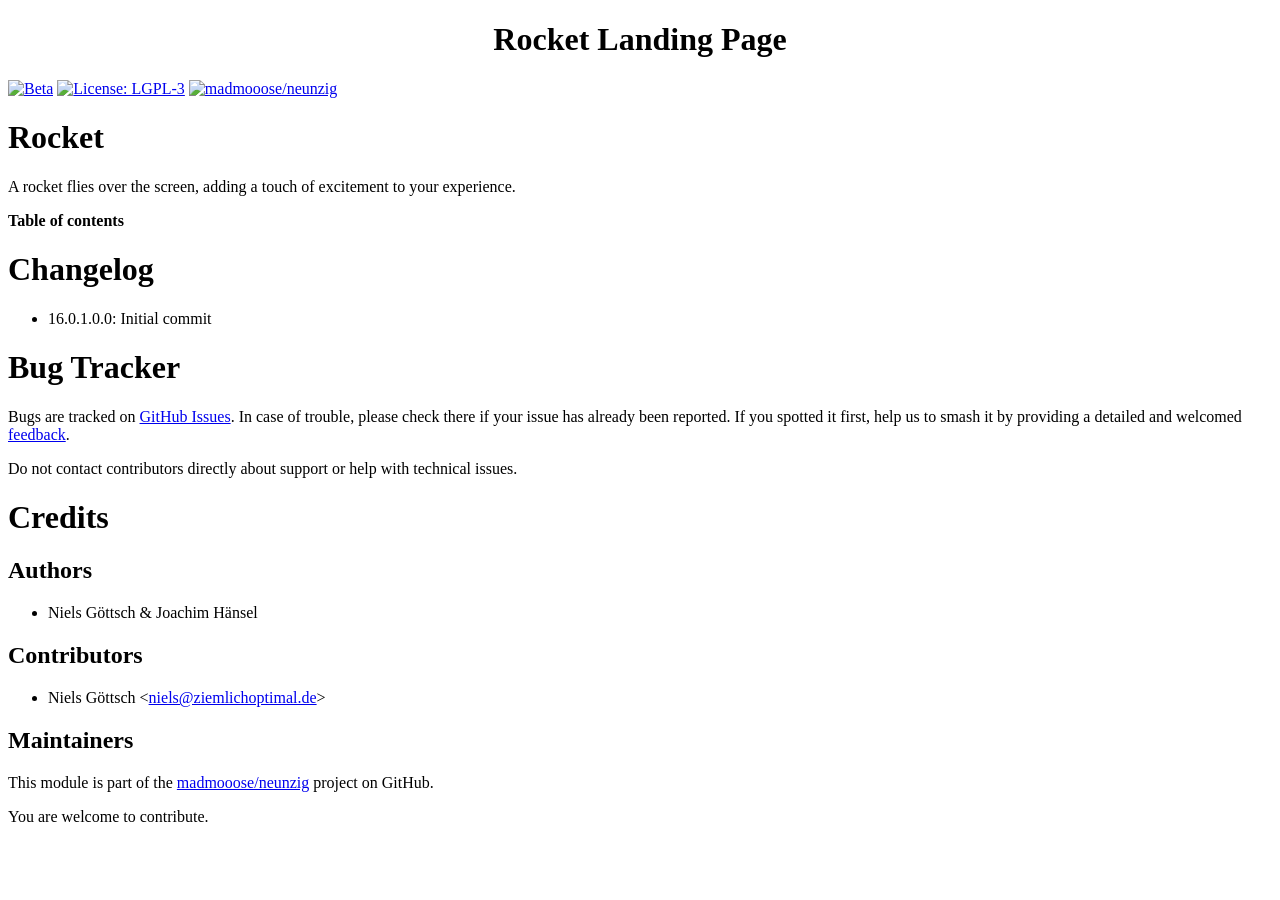
==== rocket/static/description/index.html @ 1a5b2cb6 "apply pre-commits" ====
<!DOCTYPE html PUBLIC "-//W3C//DTD XHTML 1.0 Transitional//EN" "http://www.w3.org/TR/xhtml1/DTD/xhtml1-transitional.dtd">
<html xmlns="http://www.w3.org/1999/xhtml" xml:lang="en" lang="en">
<head>
<meta http-equiv="Content-Type" content="text/html; charset=utf-8" />
<meta name="generator" content="Docutils: https://docutils.sourceforge.io/" />
<title>Rocket Landing Page</title>
<style type="text/css">

/*
:Author: David Goodger (goodger@python.org)
:Id: $Id: html4css1.css 9511 2024-01-13 09:50:07Z milde $
:Copyright: This stylesheet has been placed in the public domain.

Default cascading style sheet for the HTML output of Docutils.
Despite the name, some widely supported CSS2 features are used.

See https://docutils.sourceforge.io/docs/howto/html-stylesheets.html for how to
customize this style sheet.
*/

/* used to remove borders from tables and images */
.borderless, table.borderless td, table.borderless th {
  border: 0 }

table.borderless td, table.borderless th {
  /* Override padding for "table.docutils td" with "! important".
     The right padding separates the table cells. */
  padding: 0 0.5em 0 0 ! important }

.first {
  /* Override more specific margin styles with "! important". */
  margin-top: 0 ! important }

.last, .with-subtitle {
  margin-bottom: 0 ! important }

.hidden {
  display: none }

.subscript {
  vertical-align: sub;
  font-size: smaller }

.superscript {
  vertical-align: super;
  font-size: smaller }

a.toc-backref {
  text-decoration: none ;
  color: black }

blockquote.epigraph {
  margin: 2em 5em ; }

dl.docutils dd {
  margin-bottom: 0.5em }

object[type="image/svg+xml"], object[type="application/x-shockwave-flash"] {
  overflow: hidden;
}

/* Uncomment (and remove this text!) to get bold-faced definition list terms
dl.docutils dt {
  font-weight: bold }
*/

div.abstract {
  margin: 2em 5em }

div.abstract p.topic-title {
  font-weight: bold ;
  text-align: center }

div.admonition, div.attention, div.caution, div.danger, div.error,
div.hint, div.important, div.note, div.tip, div.warning {
  margin: 2em ;
  border: medium outset ;
  padding: 1em }

div.admonition p.admonition-title, div.hint p.admonition-title,
div.important p.admonition-title, div.note p.admonition-title,
div.tip p.admonition-title {
  font-weight: bold ;
  font-family: sans-serif }

div.attention p.admonition-title, div.caution p.admonition-title,
div.danger p.admonition-title, div.error p.admonition-title,
div.warning p.admonition-title, .code .error {
  color: red ;
  font-weight: bold ;
  font-family: sans-serif }

/* Uncomment (and remove this text!) to get reduced vertical space in
   compound paragraphs.
div.compound .compound-first, div.compound .compound-middle {
  margin-bottom: 0.5em }

div.compound .compound-last, div.compound .compound-middle {
  margin-top: 0.5em }
*/

div.dedication {
  margin: 2em 5em ;
  text-align: center ;
  font-style: italic }

div.dedication p.topic-title {
  font-weight: bold ;
  font-style: normal }

div.figure {
  margin-left: 2em ;
  margin-right: 2em }

div.footer, div.header {
  clear: both;
  font-size: smaller }

div.line-block {
  display: block ;
  margin-top: 1em ;
  margin-bottom: 1em }

div.line-block div.line-block {
  margin-top: 0 ;
  margin-bottom: 0 ;
  margin-left: 1.5em }

div.sidebar {
  margin: 0 0 0.5em 1em ;
  border: medium outset ;
  padding: 1em ;
  background-color: #ffffee ;
  width: 40% ;
  float: right ;
  clear: right }

div.sidebar p.rubric {
  font-family: sans-serif ;
  font-size: medium }

div.system-messages {
  margin: 5em }

div.system-messages h1 {
  color: red }

div.system-message {
  border: medium outset ;
  padding: 1em }

div.system-message p.system-message-title {
  color: red ;
  font-weight: bold }

div.topic {
  margin: 2em }

h1.section-subtitle, h2.section-subtitle, h3.section-subtitle,
h4.section-subtitle, h5.section-subtitle, h6.section-subtitle {
  margin-top: 0.4em }

h1.title {
  text-align: center }

h2.subtitle {
  text-align: center }

hr.docutils {
  width: 75% }

img.align-left, .figure.align-left, object.align-left, table.align-left {
  clear: left ;
  float: left ;
  margin-right: 1em }

img.align-right, .figure.align-right, object.align-right, table.align-right {
  clear: right ;
  float: right ;
  margin-left: 1em }

img.align-center, .figure.align-center, object.align-center {
  display: block;
  margin-left: auto;
  margin-right: auto;
}

table.align-center {
  margin-left: auto;
  margin-right: auto;
}

.align-left {
  text-align: left }

.align-center {
  clear: both ;
  text-align: center }

.align-right {
  text-align: right }

/* reset inner alignment in figures */
div.align-right {
  text-align: inherit }

/* div.align-center * { */
/*   text-align: left } */

.align-top    {
  vertical-align: top }

.align-middle {
  vertical-align: middle }

.align-bottom {
  vertical-align: bottom }

ol.simple, ul.simple {
  margin-bottom: 1em }

ol.arabic {
  list-style: decimal }

ol.loweralpha {
  list-style: lower-alpha }

ol.upperalpha {
  list-style: upper-alpha }

ol.lowerroman {
  list-style: lower-roman }

ol.upperroman {
  list-style: upper-roman }

p.attribution {
  text-align: right ;
  margin-left: 50% }

p.caption {
  font-style: italic }

p.credits {
  font-style: italic ;
  font-size: smaller }

p.label {
  white-space: nowrap }

p.rubric {
  font-weight: bold ;
  font-size: larger ;
  color: maroon ;
  text-align: center }

p.sidebar-title {
  font-family: sans-serif ;
  font-weight: bold ;
  font-size: larger }

p.sidebar-subtitle {
  font-family: sans-serif ;
  font-weight: bold }

p.topic-title {
  font-weight: bold }

pre.address {
  margin-bottom: 0 ;
  margin-top: 0 ;
  font: inherit }

pre.literal-block, pre.doctest-block, pre.math, pre.code {
  margin-left: 2em ;
  margin-right: 2em }

pre.code .ln { color: gray; } /* line numbers */
pre.code, code { background-color: #eeeeee }
pre.code .comment, code .comment { color: #5C6576 }
pre.code .keyword, code .keyword { color: #3B0D06; font-weight: bold }
pre.code .literal.string, code .literal.string { color: #0C5404 }
pre.code .name.builtin, code .name.builtin { color: #352B84 }
pre.code .deleted, code .deleted { background-color: #DEB0A1}
pre.code .inserted, code .inserted { background-color: #A3D289}

span.classifier {
  font-family: sans-serif ;
  font-style: oblique }

span.classifier-delimiter {
  font-family: sans-serif ;
  font-weight: bold }

span.interpreted {
  font-family: sans-serif }

span.option {
  white-space: nowrap }

span.pre {
  white-space: pre }

span.problematic, pre.problematic {
  color: red }

span.section-subtitle {
  /* font-size relative to parent (h1..h6 element) */
  font-size: 80% }

table.citation {
  border-left: solid 1px gray;
  margin-left: 1px }

table.docinfo {
  margin: 2em 4em }

table.docutils {
  margin-top: 0.5em ;
  margin-bottom: 0.5em }

table.footnote {
  border-left: solid 1px black;
  margin-left: 1px }

table.docutils td, table.docutils th,
table.docinfo td, table.docinfo th {
  padding-left: 0.5em ;
  padding-right: 0.5em ;
  vertical-align: top }

table.docutils th.field-name, table.docinfo th.docinfo-name {
  font-weight: bold ;
  text-align: left ;
  white-space: nowrap ;
  padding-left: 0 }

/* "booktabs" style (no vertical lines) */
table.docutils.booktabs {
  border: 0px;
  border-top: 2px solid;
  border-bottom: 2px solid;
  border-collapse: collapse;
}
table.docutils.booktabs * {
  border: 0px;
}
table.docutils.booktabs th {
  border-bottom: thin solid;
  text-align: left;
}

h1 tt.docutils, h2 tt.docutils, h3 tt.docutils,
h4 tt.docutils, h5 tt.docutils, h6 tt.docutils {
  font-size: 100% }

ul.auto-toc {
  list-style-type: none }

</style>
</head>
<body>
<div class="document" id="rocket-landing-page">
<h1 class="title">Rocket Landing Page</h1>

<!-- !!!!!!!!!!!!!!!!!!!!!!!!!!!!!!!!!!!!!!!!!!!!!!!!!!!!
!! This file is generated by oca-gen-addon-readme !!
!! changes will be overwritten.                   !!
!!!!!!!!!!!!!!!!!!!!!!!!!!!!!!!!!!!!!!!!!!!!!!!!!!!!
!! source digest: sha256:ab4f67c8fce2e0394b4269a14e216892aefcb446075caa33cfce886112254840
!!!!!!!!!!!!!!!!!!!!!!!!!!!!!!!!!!!!!!!!!!!!!!!!!!!! -->
<p><a class="reference external image-reference" href="https://odoo-community.org/page/development-status"><img alt="Beta" src="https://img.shields.io/badge/maturity-Beta-yellow.png" /></a> <a class="reference external image-reference" href="http://www.gnu.org/licenses/lgpl-3.0-standalone.html"><img alt="License: LGPL-3" src="https://img.shields.io/badge/licence-LGPL--3-blue.png" /></a> <a class="reference external image-reference" href="https://github.com/madmooose/neunzig/tree/16.0/rocket"><img alt="madmooose/neunzig" src="https://img.shields.io/badge/github-madmooose%2Fneunzig-lightgray.png?logo=github" /></a></p>
<div class="section" id="rocket">
<h1>Rocket</h1>
<p>A rocket flies over the screen, adding a touch of excitement to your experience.</p>
<p><strong>Table of contents</strong></p>
</div>
<div class="section" id="changelog">
<h1>Changelog</h1>
<ul class="simple">
<li>16.0.1.0.0: Initial commit</li>
</ul>
</div>
<div class="section" id="bug-tracker">
<h1>Bug Tracker</h1>
<p>Bugs are tracked on <a class="reference external" href="https://github.com/madmooose/neunzig/issues">GitHub Issues</a>.
In case of trouble, please check there if your issue has already been reported.
If you spotted it first, help us to smash it by providing a detailed and welcomed
<a class="reference external" href="https://github.com/madmooose/neunzig/issues/new?body=module:%20rocket%0Aversion:%2016.0%0A%0A**Steps%20to%20reproduce**%0A-%20...%0A%0A**Current%20behavior**%0A%0A**Expected%20behavior**">feedback</a>.</p>
<p>Do not contact contributors directly about support or help with technical issues.</p>
</div>
<div class="section" id="credits">
<h1>Credits</h1>
<div class="section" id="authors">
<h2>Authors</h2>
<ul class="simple">
<li>Niels Göttsch &amp; Joachim Hänsel</li>
</ul>
</div>
<div class="section" id="contributors">
<h2>Contributors</h2>
<ul class="simple">
<li>Niels Göttsch &lt;<a class="reference external" href="mailto:niels&#64;ziemlichoptimal.de">niels&#64;ziemlichoptimal.de</a>&gt;</li>
</ul>
</div>
<div class="section" id="maintainers">
<h2>Maintainers</h2>
<p>This module is part of the <a class="reference external" href="https://github.com/madmooose/neunzig/tree/16.0/rocket">madmooose/neunzig</a> project on GitHub.</p>
<p>You are welcome to contribute.</p>
</div>
</div>
</div>
</body>
</html>
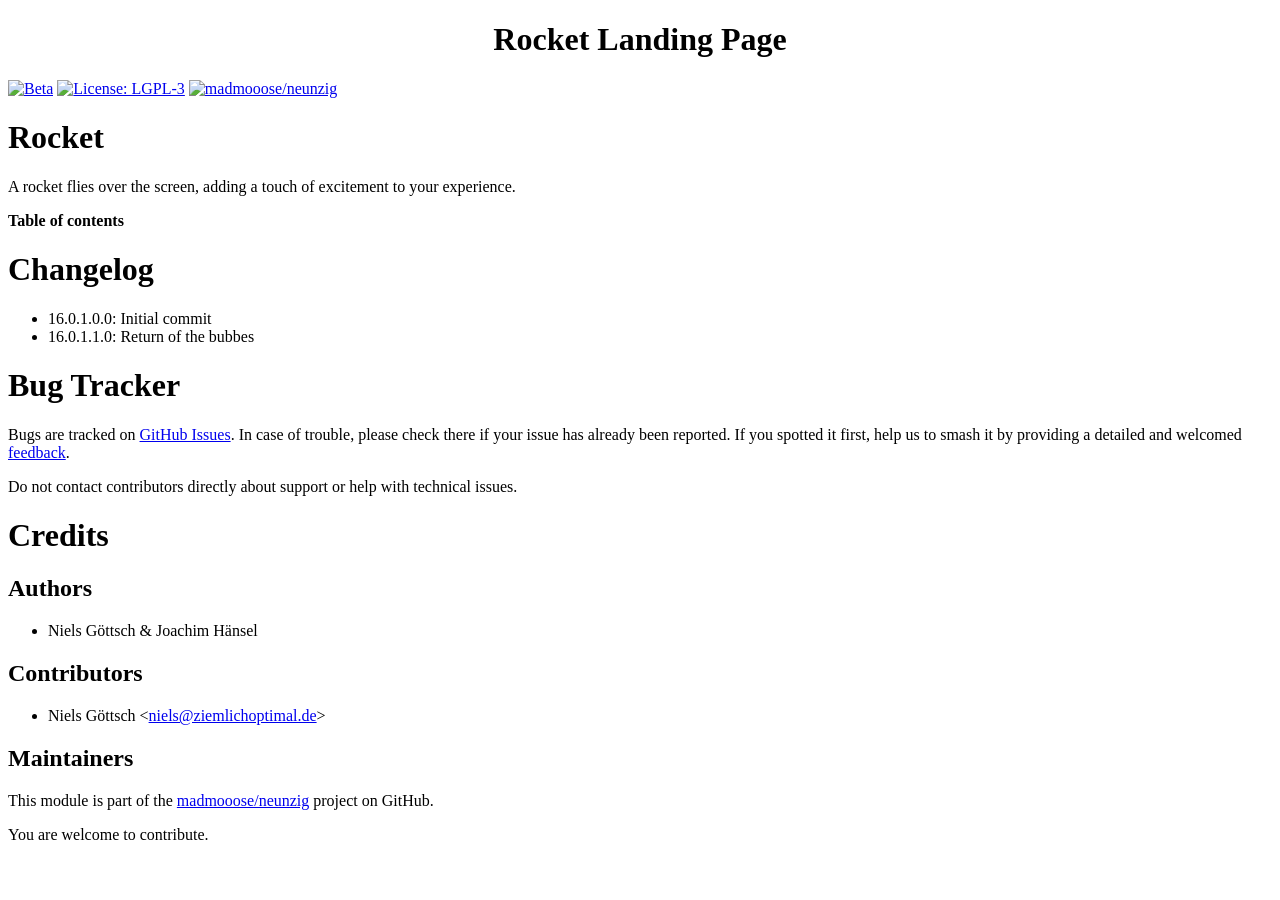
==== commit 518a0aca: "[FIX] apply pre-commits" ====
--- a/rocket/static/description/index.html
+++ b/rocket/static/description/index.html
@@ -367,7 +367,7 @@
 !! This file is generated by oca-gen-addon-readme !!
 !! changes will be overwritten.                   !!
 !!!!!!!!!!!!!!!!!!!!!!!!!!!!!!!!!!!!!!!!!!!!!!!!!!!!
-!! source digest: sha256:ab4f67c8fce2e0394b4269a14e216892aefcb446075caa33cfce886112254840
+!! source digest: sha256:78afec9c2c73977813e0c35750e1390d2f2ed8c9765bc74eb089c259f9d3b56e
 !!!!!!!!!!!!!!!!!!!!!!!!!!!!!!!!!!!!!!!!!!!!!!!!!!!! -->
 <p><a class="reference external image-reference" href="https://odoo-community.org/page/development-status"><img alt="Beta" src="https://img.shields.io/badge/maturity-Beta-yellow.png" /></a> <a class="reference external image-reference" href="http://www.gnu.org/licenses/lgpl-3.0-standalone.html"><img alt="License: LGPL-3" src="https://img.shields.io/badge/licence-LGPL--3-blue.png" /></a> <a class="reference external image-reference" href="https://github.com/madmooose/neunzig/tree/16.0/rocket"><img alt="madmooose/neunzig" src="https://img.shields.io/badge/github-madmooose%2Fneunzig-lightgray.png?logo=github" /></a></p>
 <div class="section" id="rocket">
@@ -379,6 +379,7 @@
 <h1>Changelog</h1>
 <ul class="simple">
 <li>16.0.1.0.0: Initial commit</li>
+<li>16.0.1.1.0:  Return of the bubbes</li>
 </ul>
 </div>
 <div class="section" id="bug-tracker">
